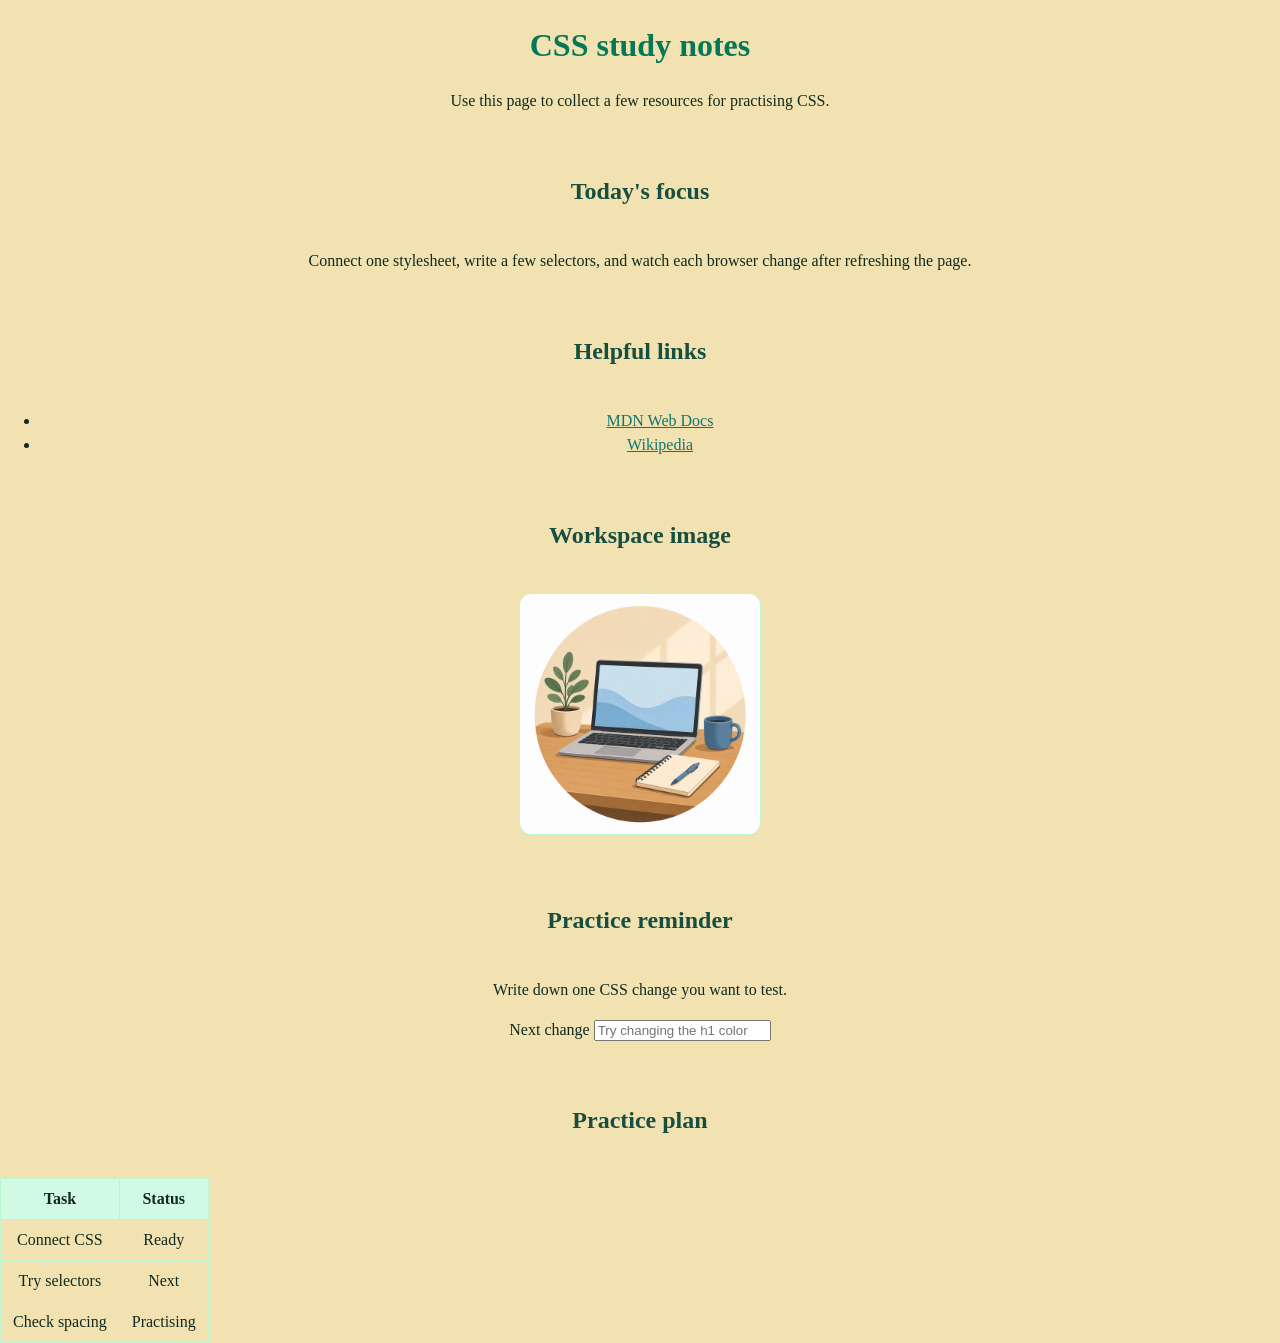
==== exercise 2/index.html @ ea508645 "exercise 2" ====
<!DOCTYPE html>
<html lang="en">
  <head>
    <meta charset="UTF-8">
    <meta name="viewport" content="width=device-width, initial-scale=1.0">
    <title>CSS study notes</title>
    <link rel="stylesheet" href="style.css">
  </head>
  <body>
    <main>
      <h1>CSS study notes</h1>
      <p>Use this page to collect a few resources for practising CSS.</p>

      <h2>Today's focus</h2>
      <p>
        Connect one stylesheet, write a few selectors, and watch each browser
        change after refreshing the page.
      </p>

      <h2>Helpful links</h2>
      <ul>
        <li><a href="https://developer.mozilla.org/">MDN Web Docs</a></li>
        <li><a href="https://www.wikipedia.org/">Wikipedia</a></li>
      </ul>

      <h2>Workspace image</h2>
      <img
        src="assets/images/profile-placeholder.png"
        alt="Laptop, notebook, mug, and plant on a desk"
        width="240"
        height="240"
      >

      <h2>Practice reminder</h2>
      <p>Write down one CSS change you want to test.</p>
      <label for="reminder">Next change</label>
      <input id="reminder" type="text" placeholder="Try changing the h1 color">

      <h2>Practice plan</h2>
      <table>
        <thead>
          <tr>
            <th>Task</th>
            <th>Status</th>
          </tr>
        </thead>
        <tbody>
          <tr>
            <td>Connect CSS</td>
            <td>Ready</td>
          </tr>
          <tr>
            <td>Try selectors</td>
            <td>Next</td>
          </tr>
          <tr>
            <td>Check spacing</td>
            <td>Practising</td>
          </tr>
        </tbody>
      </table>
    </main>
  </body>
</html>
---- exercise 2/style.css ----
body {
  background-color: #2bbe7a;
}
body {
  margin: 0;
  .acme-regular {
  font-family: "Acme", sans-serif;
  font-weight: 400;
  font-style: normal;
}
  background-color: #f3e2b1;
  color: #102a1f;
  line-height: 1.5;
  text-align: center;
}
h1 {
  color: #047857;
  margin-bottom: 20px;
  text-align: center;
}

h2 {
  color: #164e3f;
  margin-top: 40px;
  border-bottom: #0f766e;
  padding: 20px;
  text-align: center;
}

a {
  color: #0f766e;
}
.resource-card {
  max-width: 720px;
  margin: 40px auto;
  padding: 24px;
  background-color: #ffffff;
  border: 1px solid #bbf7d0;
  border-radius: 16px;
}

.summary {
  color: #37685a;
  font-size: 18px;
}

img {
  border: 1px solid #bbf7d0;
  border-radius: 12px;
}

table {
  border-collapse: collapse;
  margin-top: 12px;
}

td {
  border: 1px solid #bbf7d0;
  padding: 8px 12px;
}

th {
  border: 1px solid #bbf7d0;
  padding: 8px 12px;
  background-color: #d1fae5;
}
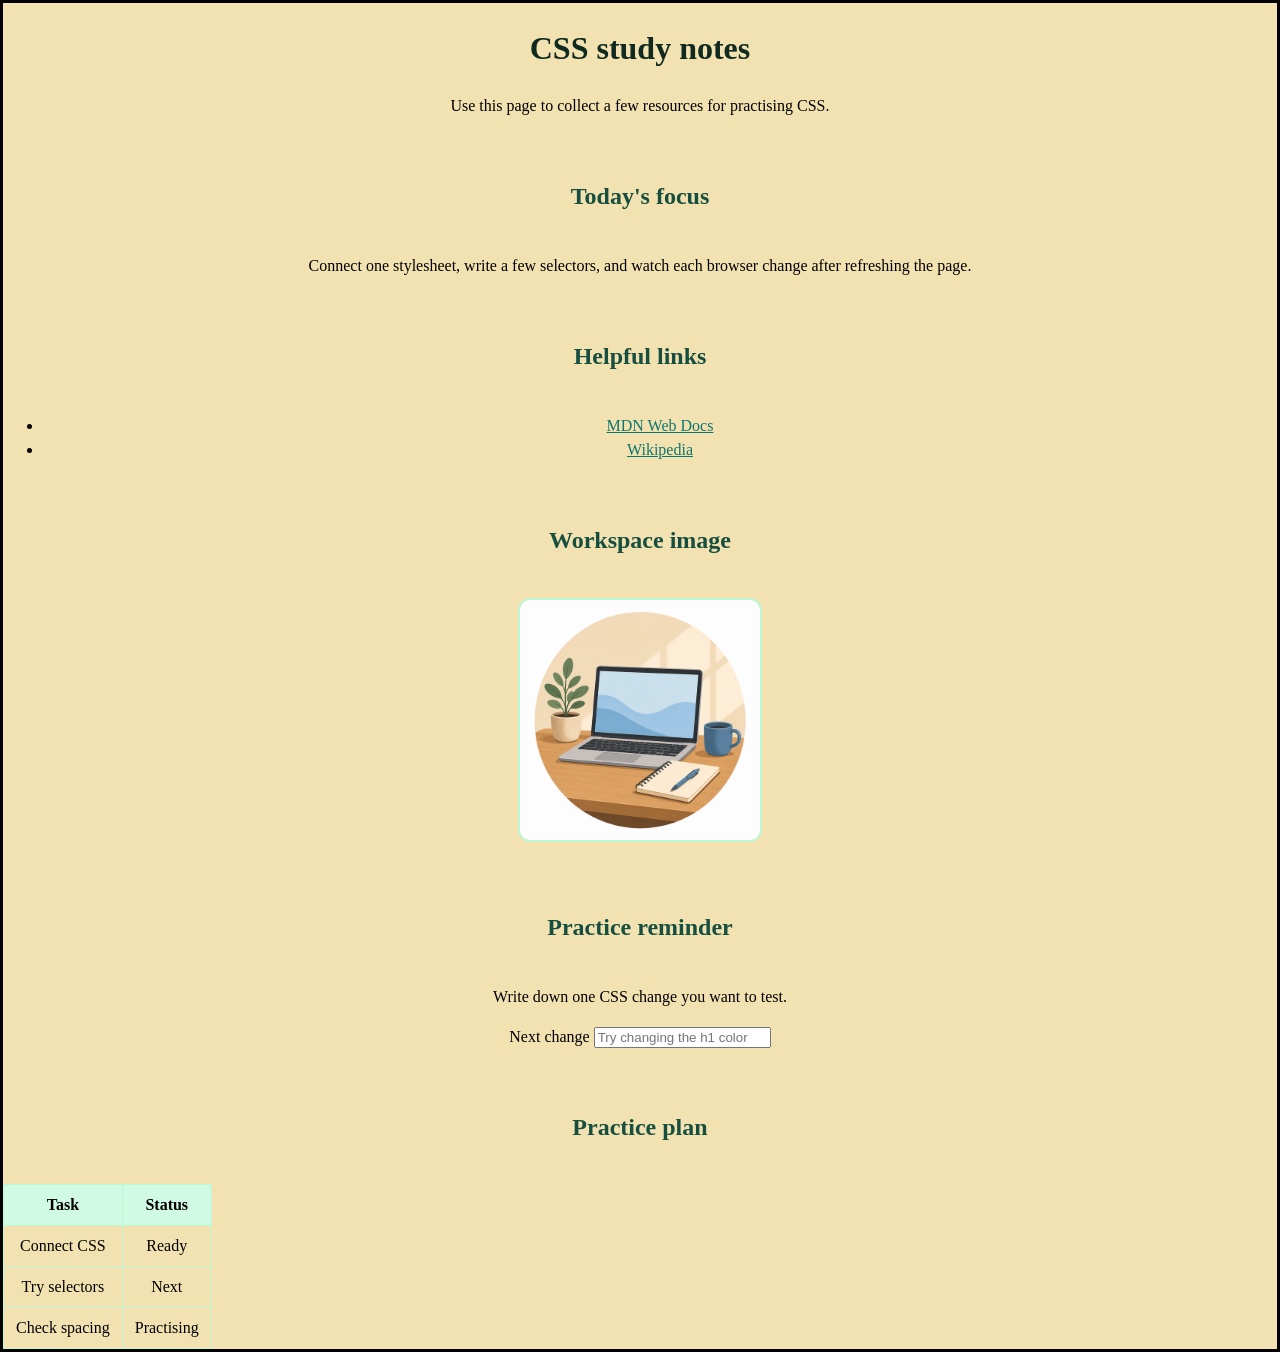
==== commit 5aa620e5: "add answer.md" ====
--- a/exercise 2/index.html
+++ b/exercise 2/index.html
@@ -61,4 +61,4 @@
       </table>
     </main>
   </body>
-</html>
+</html>
--- a/exercise 2/style.css
+++ b/exercise 2/style.css
@@ -13,10 +13,14 @@
   line-height: 1.5;
   text-align: center;
 }
+body{
+  border: solid;color: black;
+}
 h1 {
   color: #047857;
-  margin-bottom: 20px;
+  margin-bottom: solid; color: #047857;
   text-align: center;
+  border-radius: solid; color: #102a1f;
 }
 
 h2 {
@@ -34,8 +38,8 @@
   max-width: 720px;
   margin: 40px auto;
   padding: 24px;
-  background-color: #ffffff;
-  border: 1px solid #bbf7d0;
+  background-color: #300a0a;
+  border: 1px solid #fdfdfd;
   border-radius: 16px;
 }
 
@@ -45,7 +49,7 @@
 }
 
 img {
-  border: 1px solid #bbf7d0;
+  border: 2px solid #bbf7d0;
   border-radius: 12px;
 }
 
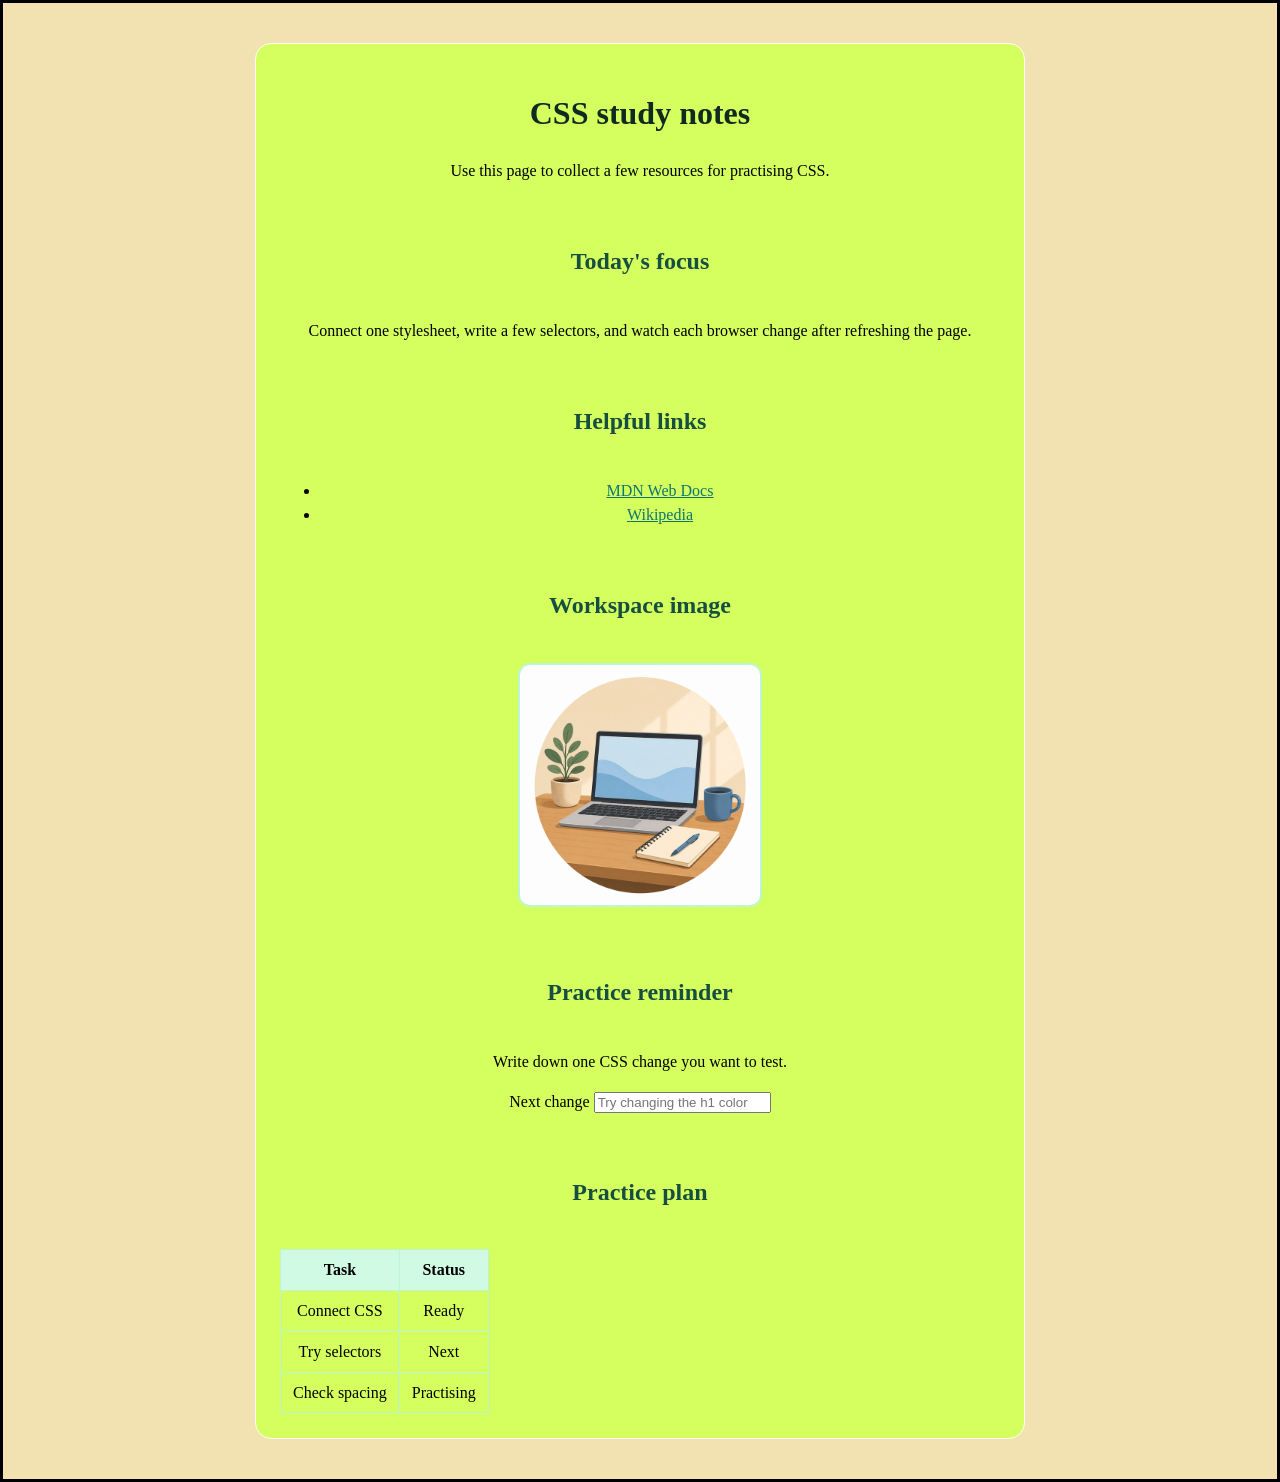
==== commit 01f4a8fc: "fixes" ====
--- a/exercise 2/index.html
+++ b/exercise 2/index.html
@@ -7,7 +7,7 @@
     <link rel="stylesheet" href="style.css">
   </head>
   <body>
-    <main>
+    <main class="resource-card">
       <h1>CSS study notes</h1>
       <p>Use this page to collect a few resources for practising CSS.</p>
 
--- a/exercise 2/style.css
+++ b/exercise 2/style.css
@@ -38,7 +38,7 @@
   max-width: 720px;
   margin: 40px auto;
   padding: 24px;
-  background-color: #300a0a;
+  background-color: #d4ff5f;
   border: 1px solid #fdfdfd;
   border-radius: 16px;
 }
